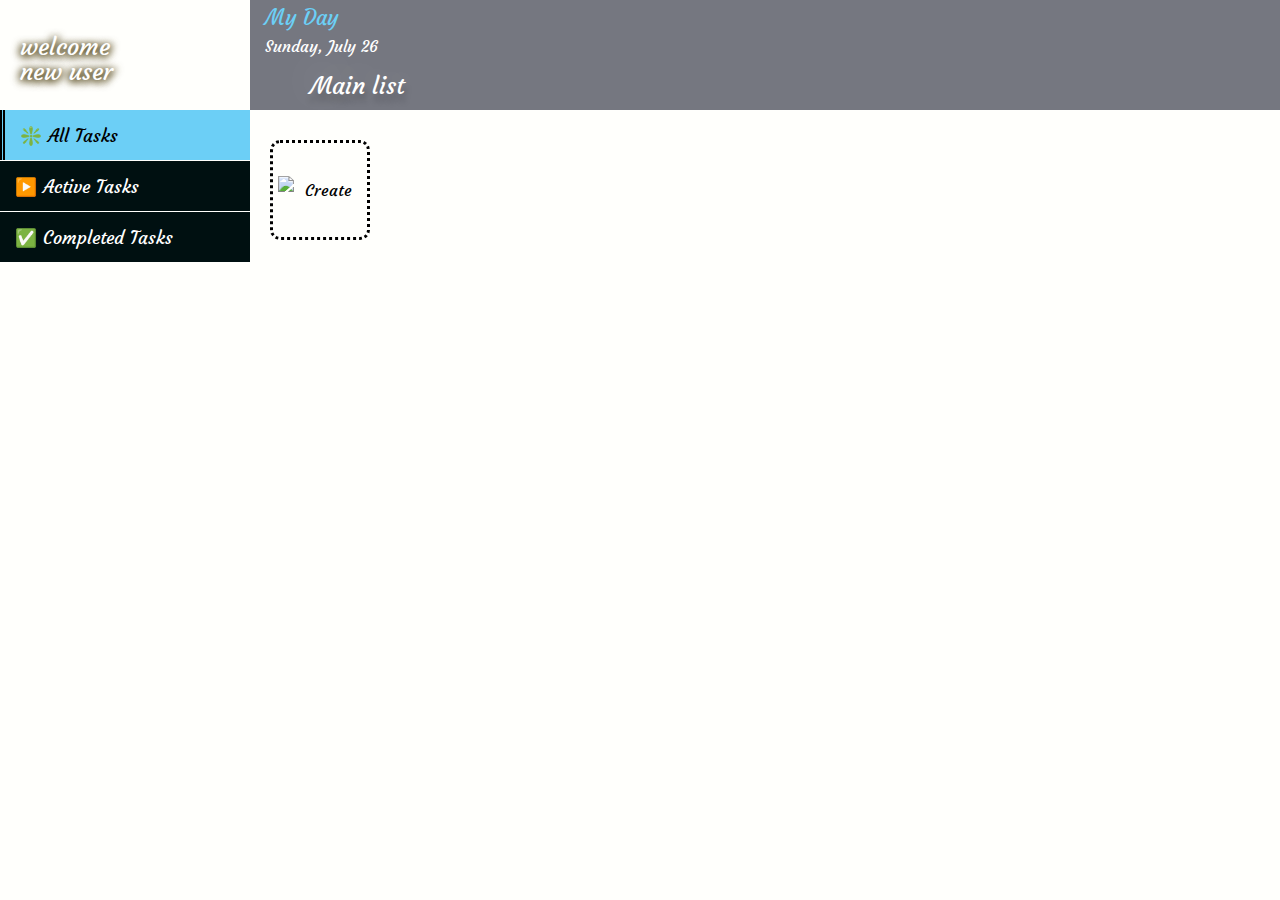
==== index.html @ bcb66ee1 "fixed delete button, removed trash from html css" ====
<!DOCTYPE html>
<html lang="en">
  <head>
    <meta charset="UTF-8" />
    <meta http-equiv="X-UA-Compatible" content="IE=edge" />
    <meta name="viewport" content="width=device-width, initial-scale=1.0" />
    <title>Todo</title>
    <link rel="stylesheet" href="style.css" />
    <link rel="preconnect" href="https://fonts.googleapis.com" />
    <link rel="preconnect" href="https://fonts.gstatic.com" crossorigin />
    <link
      href="https://fonts.googleapis.com/css2?family=Courgette&display=swap"
      rel="stylesheet"
    />
    <link
      href="https://fonts.googleapis.com/css2?family=Dancing+Script:wght@500&display=swap"
      rel="stylesheet"
    />
  </head>

  <body>
    <div id="container">
      <!-- ...........................NAVIGATION........................ -->
      <div id="nav">
        <div class="hide">
          <div class="upper-nav">
            <div class="back">
              <img src="https://img.icons8.com/nolan/30/back.png" />
            </div>
            <div class="welcome-small">
              <p>welcome</p>
              <p><span class="pointer user">new user</span></p>
            </div>
          </div>

          <div class="lower-nav">
            <ul class="new-ul">
              <li class="day selected-task">
                <span class="sun">❇️</span>
                <p>All Tasks</p>
              </li>
              <li class="active"><span class="sun">▶️</span> Active Tasks</li>
              <li class="completed">
                <span class="sun">✅</span> Completed Tasks
              </li>
            </ul>
          </div>
          <div class="empty"></div>
          <!-- empty.. not funny, what are u doing mosi -->
        </div>
      </div>

      <!-- ....................HEADER.......................... -->

      <div id="header">
        <div class="background-less">
          <div class="menu">
            <img
              src="https://img.icons8.com/ios-filled/30/000000/menu--v2.png"
            />
          </div>
          <div class="dateAndDay">
            <div class="current-part">
              <p>My Day</p>
            </div>
            <div id="date"></div>
            <div class="list">
              <p class="list-name">
                <span class="pointer">Main list</span>
              </p>
            </div>
          </div>
        </div>
        <div class="for-background">
          <div style="display: none">
            <img src="theme.png" alt="theme" class="theme-change" />
          </div>
        </div>
      </div>

      <!-- ,........................CONTENT........................... -->

      <div id="content">
        <div class="list2">
          <p class="list-name">
            <span>Main list</span>
          </p>
        </div>
        <div class="items">
          <div class="create" id="create">
            <img
              src="https://img.icons8.com/external-kiranshastry-lineal-color-kiranshastry/25/000000/external-Green-Plus-miscellaneous-kiranshastry-lineal-color-kiranshastry.png"
            />
            <p>Create</p>
          </div>
        </div>
      </div>
    </div>

    
    <script src="username.js"></script>
    <script src="date.js"></script>
    <script src="functions.js"></script>
  </body>
</html>
---- style.css ----
* {
  margin: 0;
  padding: 0;
  box-sizing: border-box;
}

:root {
  --font: "Courgette", cursive;
  --font2: "Dancing Script", cursive;
  --header: #757780;
  --body: #fffffc;
  --items: #98ce00;
  --text-white: #fff;
  --text-black: #000;
  --special: #6ccff6;
  --lists: #001011;
}

[disabled] {
  opacity: 0.2;
  pointer-events: none;
}

#container {
  height: 100vh;
  min-height: 300px;
  width: 100vw;
  display: grid;
  grid-template-rows: 110px auto;
  grid-template-columns: 250px auto;
  grid-template-areas:
    "nav header"
    "nav content";
  position: relative;
}

#nav {
  grid-area: nav;
  background-color: var(--body);
  overflow: auto;
}

#header {
  grid-area: header;
  background-color: var(--header);
  display: flex;
  position: relative;
}

.background-less {
  width: 200px;
  height: 100%;
}

.for-background {
  width: 80%;
  height: 100%;
  background-image: url("man.png");
  background-size: contain;
  background-repeat: no-repeat;
  background-position: center;
}

.welcome p {
  color: var(--text-white);
  margin-right: 30px;
  margin-left: 20px;
  line-height: 25px;
  font-family: var(--font);
  font-size: 20px;
  text-align: center;
}

[id*="content"] {
  width: 100%;
  height: 100%;
  position: absolute;
  grid-area: content;
  background-color: var(--body);
  font-family: var(--font);
  padding-top: 20px;
  overflow: auto;
}

.items {
  display: flex;
  flex-wrap: wrap;
}

.list-name {
  font-size: 1.5em;
  text-align: center;
  margin-top: 15px;
  color: rgba(0, 0, 0, 0.6);
  text-shadow: 2px 8px 6px rgba(0, 0, 0, 0.2),
    0px -5px 35px rgba(255, 255, 255, 0.3);
  font-family: var(--font);
  color: var(--text-white);
}

.todo-item {
  position: relative;
  padding-top: 15px;
  width: 100px;
  height: 100px;
  background-color: var(--items);
  display: flex;
  justify-content: center;
  border-radius: 10px;
  box-shadow: 0px 0px 12px 0px #000000;
  margin-left: 22px;
  margin-bottom: 10px;
  margin-top: 10px;
}

.task {
  text-shadow: 0px 4px 3px rgba(0, 0, 0, 0.4), 0px 8px 13px rgba(0, 0, 0, 0.1),
    0px 18px 23px rgba(0, 0, 0, 0.1);
  color: var(--text-black);
  font-size: 1em;
  font-family: var(--font);
  background-color: transparent;
  text-align: center;
  width: 90%;
  height: 30%;
  border: none;
}

.items img {
  pointer-events: none;
}

.pointer:hover {
  cursor: pointer;
}

.create {
  border: 3px dotted black;
  width: 100px;
  height: 100px;
  border-radius: 10px;
  margin-left: 20px;
  margin-top: 10px;
  position: relative;
}

.create img {
  position: absolute;
  top: 35%;
  left: 5px;
}

.create p {
  margin-top: 50px;
  position: absolute;
  bottom: 37px;
  right: 15px;
}

.tick-icon {
  width: 20px;
  height: 20px;
  position: absolute;
  bottom: 10px;
  left: 10px;
  background-color: transparent;
  border: none;
}

.list-item {
  position: relative;
}

.delete-icon {
  width: 20px;
  height: 20px;
  position: absolute;
  bottom: 10px;
  right: 10px;
  background-color: transparent;
  border: none;
}

.delete-icon:hover,
.tick-icon:hover,
.edit-icon:hover {
  cursor: pointer;
}

.edit-icon {
  width: 20px;
  height: 20px;
  position: absolute;
  background-color: transparent;
  border: none;
  bottom: 11px;
  left: 38px;
}

.create:hover {
  box-shadow: 0px 0px 12px 0px #000000;
  cursor: pointer;
}

.dateAndDay {
  margin-left: 15px;
}

.current-part p {
  margin-top: 5px;
  font-size: 1.3em;
  color: var(--special);
  font-family: var(--font);
}

#date {
  margin-top: 5px;
  font-size: 1em;
  font-family: var(--font);
  color: var(--text-white);
}

.upper-nav {
  height: 110px;
  width: 100%;
  background-image: url("newpic.jpg");
  background-size: cover;
}

.welcome-small p {
  color: var(--text-white);
  margin-left: 20px;
  line-height: 25px;
  font-family: var(--font);
  font-size: 1.5em;
  text-shadow: 3px 0px 7px rgba(81, 67, 21, 0.8),
    -3px 0px 7px rgba(81, 67, 21, 0.8), 0px 4px 7px rgba(81, 67, 21, 0.8);
}

.empty {
  width: 100%;
  height: 20px;
}

.new-ul {
  display: flex;
  list-style-type: none;
  flex-direction: column;
}

.new-ul li {
  width: 100%;
  background-color: var(--lists);
  height: 50px;
  font-family: var(--font);
  margin-bottom: 1px;
  font-size: 1.1em;
  padding-top: 15px;
  color: var(--text-white);
}

.new-ul li:hover {
  background-color: var(--items);
  color: var(--text-black);
  cursor: pointer;
}

.new-ul li p {
  display: inline;
  pointer-events: none;
}

.sun {
  margin-left: 15px;
}

.star {
  margin-left: 15px;
}

.lists ul {
  display: flex;
  flex-direction: column;
  width: 100%;
}

.lists ul li {
  background-color: var(--header);
  width: 100%;
  height: 50px;
  padding-top: 12px;
  color: var(--text-black);
  font-family: var(--font2);
  font-size: 1.3em;
  padding-left: 28px;
  margin-bottom: 1px;
}

.list {
  display: block;
}

.list2 {
  display: none;
}

.menu {
  display: none;
  width: 40px;
  height: 40px;
  padding: 5px 0 0 3px;
}

.menu:hover {
  background-color: var(--body);
}

.create-list {
  position: relative;
  padding-left: 30px !important;
}

.create-list:hover {
  cursor: pointer;
}

.create-list img {
  position: absolute;
  left: 5px;
  top: 15px;
}

.delete-list {
  position: absolute;
  top: 15px;
  left: 2px;
}

.delete-list:hover {
  cursor: pointer;
}

.welcome-small {
  padding-top: 35px;
}

.back {
  width: 40px;
  display: flex;
  justify-content: center;
  align-items: center;
  display: none;
  position: absolute;
}

.back:hover {
  background-color: var(--body);
}

.selected-task {
  border-left: 5px double black;
  background-color: var(--special) !important;
  color: var(--text-black) !important;
}

.selected-list {
  border-left: 5px groove rgb(236, 8, 84);
  background-color: var(--lists) !important;
  color: var(--text-white) !important;
}

.done-item {
    background-color: green !important;
}

.done-item input {
    text-decoration: line-through;
}
@media only screen and (max-width: 768px) {
  #container {
    grid-template-columns: minmax(150px, 30%) auto;
  }

  .list {
    display: none;
  }

  .list-name p {
    display: block;
    text-align: center;
  }

  .dateAndDay {
    position: absolute;
  }

  .font-change img,
  .theme-change {
    width: 30px;
    height: 30px;
  }

  .theme-change {
    top: 0px;
  }

  .list2 {
    display: block;
  }

  .list-name {
    color: var(--text-black);
    margin-bottom: 5px;
    margin-top: 0;
  }

  .todo-item {
    margin-left: 18px;
  }

  .new-ul li {
    height: 50px;
    padding-top: 15px;
    font-size: 1em;
  }

  .hide {
    display: block;
  }
}

@media only screen and (max-width: 600px) {
  #container {
    grid-template-columns: 100%;
    grid-template-areas:
      "header"
      "content";
  }

  .menu {
    display: block;
  }

  .list-name p {
    display: block;
    text-align: center;
  }

  #nav {
    position: fixed;
    height: 100%;
    width: 0;
    top: 0;
    left: 0;
    z-index: 1;
    transition: all 0.25s linear;
  }

  .back {
    display: block;
  }

  .todo-item {
    margin-left: 20px !important;
  }

  .hide {
    display: none;
    color: rgb(236, 8, 84);
  }
}
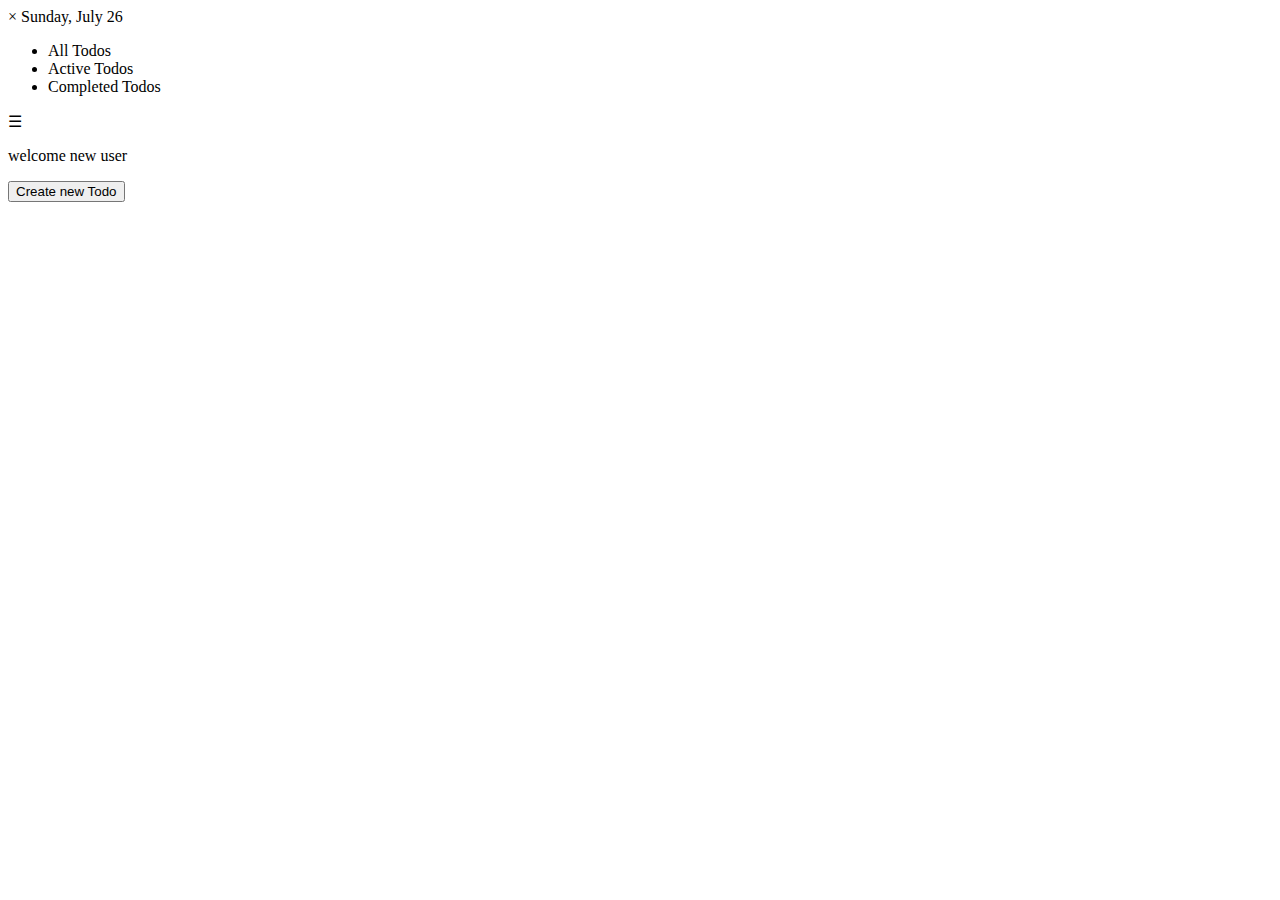
==== commit 65bf7861: "updated html and css, replaced with old one" ====
--- a/index.html
+++ b/index.html
@@ -5,7 +5,7 @@
     <meta http-equiv="X-UA-Compatible" content="IE=edge" />
     <meta name="viewport" content="width=device-width, initial-scale=1.0" />
     <title>Todo</title>
-    <link rel="stylesheet" href="style.css" />
+    <link rel="stylesheet" href="style2.css" />
     <link rel="preconnect" href="https://fonts.googleapis.com" />
     <link rel="preconnect" href="https://fonts.gstatic.com" crossorigin />
     <link
@@ -17,89 +17,36 @@
       rel="stylesheet"
     />
   </head>
-
   <body>
     <div id="container">
-      <!-- ...........................NAVIGATION........................ -->
-      <div id="nav">
-        <div class="hide">
-          <div class="upper-nav">
-            <div class="back">
-              <img src="https://img.icons8.com/nolan/30/back.png" />
+      <nav>
+        <span class="close-menu" onclick="closeMenu()">
+          &times;
+        </span>
+        <span id="date"></span>
+        <ul>
+          <li class="all selected-task">All Todos</li>
+          <li class="active">Active Todos</li>
+          <li class="completed">Completed Todos</li>
+        </ul>
+      </nav>
+      <article>
+        <span class="open-menu" onclick="openMenu()">&#9776;</span>
+        <div class="welcome-create-bundle">
+          <div class="welcome">
+              <p>welcome <span class="pointer user">new user</span></p>
             </div>
-            <div class="welcome-small">
-              <p>welcome</p>
-              <p><span class="pointer user">new user</span></p>
+            <div class="create" id="create">
+              <button>Create new Todo</button>
             </div>
-          </div>
-
-          <div class="lower-nav">
-            <ul class="new-ul">
-              <li class="day selected-task">
-                <span class="sun">❇️</span>
-                <p>All Tasks</p>
-              </li>
-              <li class="active"><span class="sun">▶️</span> Active Tasks</li>
-              <li class="completed">
-                <span class="sun">✅</span> Completed Tasks
-              </li>
-            </ul>
-          </div>
-          <div class="empty"></div>
-          <!-- empty.. not funny, what are u doing mosi -->
         </div>
-      </div>
-
-      <!-- ....................HEADER.......................... -->
-
-      <div id="header">
-        <div class="background-less">
-          <div class="menu">
-            <img
-              src="https://img.icons8.com/ios-filled/30/000000/menu--v2.png"
-            />
-          </div>
-          <div class="dateAndDay">
-            <div class="current-part">
-              <p>My Day</p>
-            </div>
-            <div id="date"></div>
-            <div class="list">
-              <p class="list-name">
-                <span class="pointer">Main list</span>
-              </p>
-            </div>
-          </div>
-        </div>
-        <div class="for-background">
-          <div style="display: none">
-            <img src="theme.png" alt="theme" class="theme-change" />
-          </div>
-        </div>
-      </div>
-
-      <!-- ,........................CONTENT........................... -->
-
-      <div id="content">
-        <div class="list2">
-          <p class="list-name">
-            <span>Main list</span>
-          </p>
-        </div>
-        <div class="items">
-          <div class="create" id="create">
-            <img
-              src="https://img.icons8.com/external-kiranshastry-lineal-color-kiranshastry/25/000000/external-Green-Plus-miscellaneous-kiranshastry-lineal-color-kiranshastry.png"
-            />
-            <p>Create</p>
-          </div>
-        </div>
-      </div>
+        <div class="items"></div>
+      </article>
     </div>
 
-    
     <script src="username.js"></script>
     <script src="date.js"></script>
     <script src="functions.js"></script>
+    <script src="menu.js"></script>
   </body>
 </html>
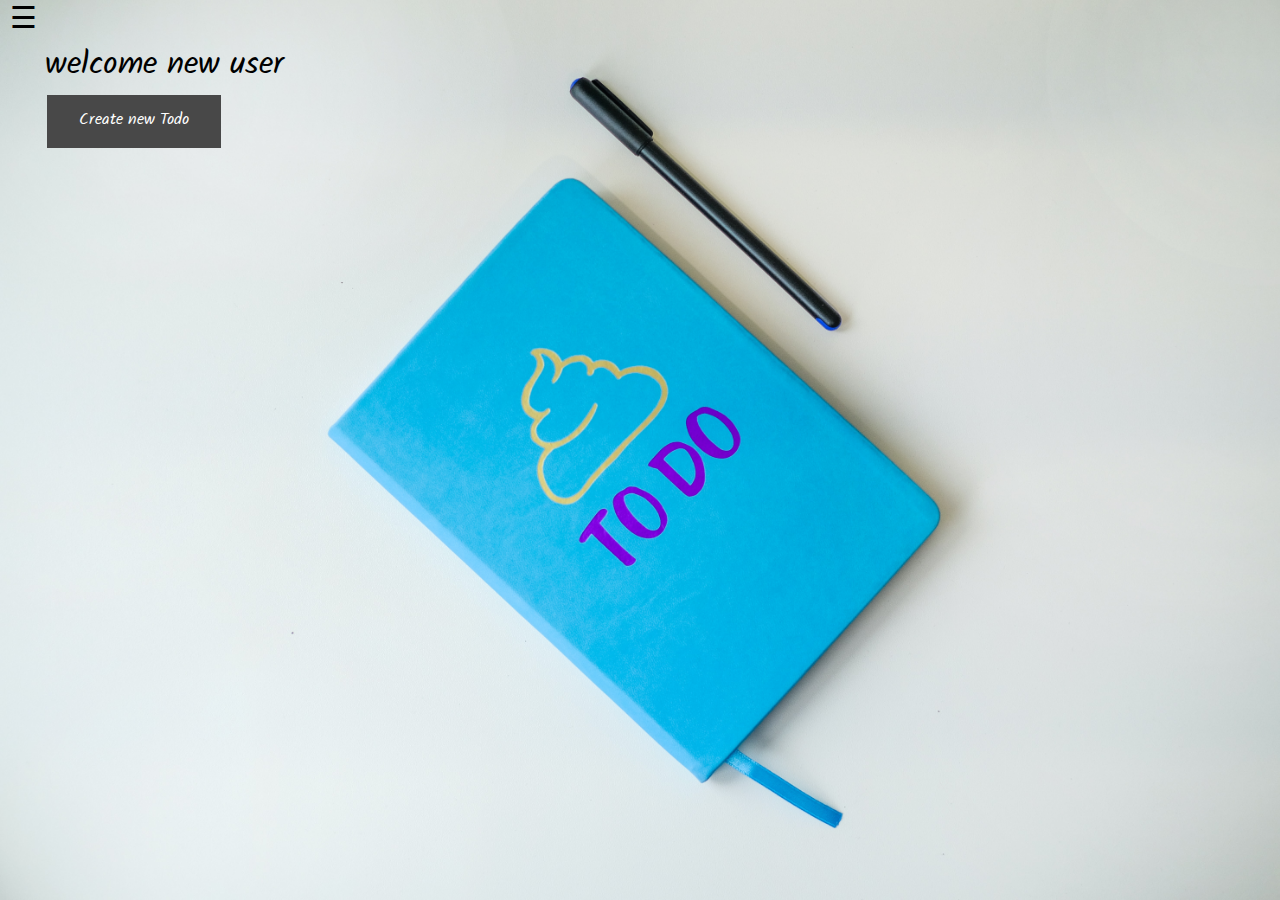
==== commit 594108a1: "fixed css" ====
--- a/index.html
+++ b/index.html
@@ -5,7 +5,7 @@
     <meta http-equiv="X-UA-Compatible" content="IE=edge" />
     <meta name="viewport" content="width=device-width, initial-scale=1.0" />
     <title>Todo</title>
-    <link rel="stylesheet" href="style2.css" />
+    <link rel="stylesheet" href="style.css" />
     <link rel="preconnect" href="https://fonts.googleapis.com" />
     <link rel="preconnect" href="https://fonts.gstatic.com" crossorigin />
     <link
--- a/style.css
+++ b/style.css
@@ -0,0 +1,203 @@
+@import url("https://fonts.googleapis.com/css2?family=Solitreo&display=swap");
+
+* {
+  margin: 0;
+  padding: 0;
+  box-sizing: border-box;
+  overflow: hidden;
+  font-family: "Solitreo", cursive;
+}
+
+#container {
+  position: relative;
+  width: 100vw;
+  height: 100vh;
+}
+
+nav {
+  height: 100%;
+  width: 0;
+  position: fixed;
+  background-color: brown;
+  top: 0;
+  left: 0;
+  z-index: 1;
+  overflow-x: hidden;
+  transition: 0.3s;
+  padding-top: 60px;
+  background-color: rgb(42, 41, 41);
+  font-size: 1.65rem;
+}
+ul {
+  padding-left: 10px;
+  margin-top: 30px;
+}
+li {
+  margin-top: 20px;
+  color: rgb(116, 116, 116);
+  cursor: pointer;
+  transition: 0.3s;
+  display: block;
+  width: 250px;
+}
+li:hover {
+  color: #fff;
+}
+.selected-task {
+  color: #fff !important;
+}
+
+article {
+  background-image: url("todo.jpg");
+  background-size: cover;
+  background-repeat: no-repeat;
+  width: 100%;
+  height: 100%;
+  position: relative;
+}
+.items img {
+  pointer-events: none;
+}
+
+span {
+  cursor: pointer;
+}
+
+[disabled] {
+  opacity: 0.2 !important;
+  pointer-events: none;
+}
+
+.open-menu {
+  color: #000;
+  font-size: 30px;
+  margin-left: 10px;
+}
+.create {
+  margin-left: 45px;
+  display: inline-block;
+  font-size: 1.3rem;
+}
+.create button {
+  background-color: rgb(72, 72, 72);
+  border: none;
+  color: #fff;
+  padding: 15px 32px;
+  text-align: center;
+  text-decoration: none;
+  display: inline-block;
+  font-size: 16px;
+  margin: 4px 2px;
+  cursor: pointer;
+  transition-duration: 0.4s;
+}
+.create button:hover {
+  box-shadow: 0 12px 16px 0 rgba(0, 0, 0, 0.24),
+    0 17px 50px 0 rgba(0, 0, 0, 0.19);
+}
+.items {
+  display: flex;
+  flex-wrap: wrap;
+  width: 100%;
+  justify-content: space-around;
+}
+.todo-item {
+  margin-top: 3px;
+  padding: 5px;
+  width: 44%;
+  display: grid;
+  grid-template-columns: 27% 27% 27%;
+  grid-template-rows: 50% 50%;
+  grid-template-areas:
+    "task task task"
+    "done edit delete";
+  background-color: rgba(0, 0, 0, 0.55);
+  justify-content: space-between;
+}
+.todo-item button {
+  border: none;
+  height: 35px;
+  opacity: 1;
+  transition: 0.5s;
+}
+.todo-item button:hover {
+  box-shadow: 0 12px 16px 0 rgba(0, 0, 0, 0.24),
+    0 17px 50px 0 rgba(0, 0, 0, 0.19);
+}
+.task {
+  outline: none;
+  width: 100%;
+  padding: 12px 20px;
+  box-sizing: border-box;
+  border: none;
+  border-bottom: 2px solid red;
+  display: block;
+  grid-area: task;
+  transition: 1s linear;
+  height: 33px;
+  font-size: 1.1rem;
+}
+.task:focus {
+  outline: 1px solid red;
+  border: none;
+}
+.delete-icon {
+  grid-area: delete;
+  background-color: rgb(243, 93, 93);
+}
+.tick-icon {
+  grid-area: done;
+  background-color: rgb(67, 255, 73);
+}
+.edit-icon {
+  grid: edit;
+  background-color: rgb(240, 240, 76);
+}
+
+.done-item input {
+  background-color: rgb(64, 218, 64);
+  text-decoration: line-through;
+}
+
+#date {
+  color: #fff;
+  display: block;
+  margin-left: 10px;
+  font-size: 2rem;
+}
+
+.welcome {
+  margin-left: 45px;
+  font-size: 2rem;
+  width: 250px;
+}
+
+.close-menu {
+  color: #fff;
+  position: absolute;
+  top: 10px;
+  right: 10px;
+}
+
+@media only screen and (max-width: 720px) {
+  article {
+    overflow: auto;
+  }
+
+  .welcome-create-bundle {
+    display: flex;
+    justify-content: center;
+    align-items: center;
+    flex-direction: column;
+    margin-right: 30px;
+  }
+
+  .todo-item {
+    width: 88%;
+  }
+}
+@media only screen and (max-width: 480px) {
+    article {
+        background-image: url("todo-small.jpg");
+    }
+}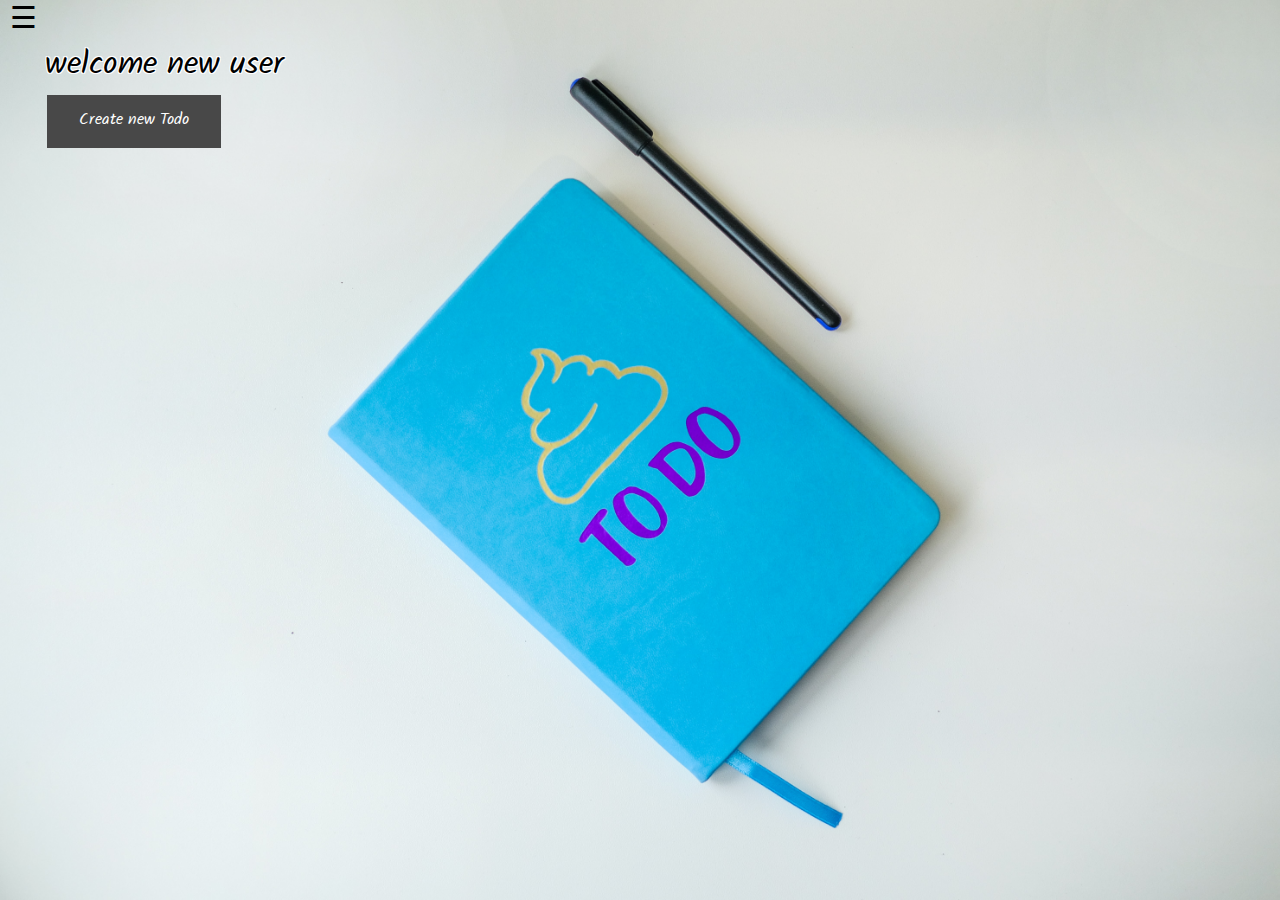
==== commit b9e31c3d: "sorting folders, minor fix to visual" ====
--- a/index.html
+++ b/index.html
@@ -5,7 +5,7 @@
     <meta http-equiv="X-UA-Compatible" content="IE=edge" />
     <meta name="viewport" content="width=device-width, initial-scale=1.0" />
     <title>Todo</title>
-    <link rel="stylesheet" href="style.css" />
+    <link rel="stylesheet" href="asset/style/style.css" />
     <link rel="preconnect" href="https://fonts.googleapis.com" />
     <link rel="preconnect" href="https://fonts.gstatic.com" crossorigin />
     <link
@@ -20,9 +20,7 @@
   <body>
     <div id="container">
       <nav>
-        <span class="close-menu" onclick="closeMenu()">
-          &times;
-        </span>
+        <span class="close-menu" onclick="closeMenu()"> &times; </span>
         <span id="date"></span>
         <ul>
           <li class="all selected-task">All Todos</li>
@@ -34,19 +32,19 @@
         <span class="open-menu" onclick="openMenu()">&#9776;</span>
         <div class="welcome-create-bundle">
           <div class="welcome">
-              <p>welcome <span class="pointer user">new user</span></p>
-            </div>
-            <div class="create" id="create">
-              <button>Create new Todo</button>
-            </div>
+            <p>welcome <span class="pointer user">new user</span></p>
+          </div>
+          <div class="create" id="create">
+            <button>Create new Todo</button>
+          </div>
         </div>
         <div class="items"></div>
       </article>
     </div>
 
-    <script src="username.js"></script>
-    <script src="date.js"></script>
-    <script src="functions.js"></script>
-    <script src="menu.js"></script>
+    <script src="asset/script/date.js"></script>
+    <script src="asset/script/functions.js"></script>
+    <script src="asset/script/menu.js"></script>
+    <script src="asset/script/username.js"></script>
   </body>
 </html>
--- a/asset/style/style.css
+++ b/asset/style/style.css
@@ -0,0 +1,208 @@
+@import url("https://fonts.googleapis.com/css2?family=Solitreo&display=swap");
+
+* {
+  margin: 0;
+  padding: 0;
+  box-sizing: border-box;
+  overflow: hidden;
+  font-family: "Solitreo", cursive;
+}
+
+#container {
+  position: relative;
+  width: 100vw;
+  height: 100vh;
+}
+
+nav {
+  height: 100%;
+  width: 0;
+  position: fixed;
+  background-color: brown;
+  top: 0;
+  left: 0;
+  z-index: 1;
+  overflow-x: hidden;
+  transition: 0.3s;
+  padding-top: 60px;
+  background-color: rgb(42, 41, 41);
+  font-size: 1.65rem;
+}
+ul {
+  padding-left: 10px;
+  margin-top: 30px;
+}
+li {
+  margin-top: 20px;
+  color: rgb(116, 116, 116);
+  cursor: pointer;
+  transition: 0.3s;
+  display: block;
+  width: 250px;
+}
+li:hover {
+  color: #fff;
+}
+.selected-task {
+  color: #fff !important;
+}
+
+article {
+  background-image: url("../pictures/todo.jpg");
+  background-size: cover;
+  background-repeat: no-repeat;
+  width: 100%;
+  height: 100%;
+  position: relative;
+}
+.items img {
+  pointer-events: none;
+}
+
+span {
+  cursor: pointer;
+}
+
+[disabled] {
+  opacity: 0.2 !important;
+  pointer-events: none;
+}
+
+.open-menu {
+  color: #000;
+  font-size: 30px;
+  margin-left: 10px;
+}
+.create {
+  margin-left: 45px;
+  display: inline-block;
+  font-size: 1.3rem;
+}
+.create button {
+  background-color: rgb(72, 72, 72);
+  border: none;
+  color: #fff;
+  padding: 15px 32px;
+  text-align: center;
+  text-decoration: none;
+  display: inline-block;
+  font-size: 16px;
+  margin: 4px 2px;
+  cursor: pointer;
+  transition-duration: 0.4s;
+}
+.create button:hover {
+  box-shadow: 0 12px 16px 0 rgba(0, 0, 0, 0.24),
+    0 17px 50px 0 rgba(0, 0, 0, 0.19);
+}
+.items {
+  display: flex;
+  flex-wrap: wrap;
+  width: 100%;
+  justify-content: space-around;
+}
+.todo-item {
+  margin-top: 3px;
+  padding: 5px;
+  width: 44%;
+  display: grid;
+  grid-template-columns: 27% 27% 27%;
+  grid-template-rows: 50% 50%;
+  grid-template-areas:
+    "task task task"
+    "done edit delete";
+  background-color: rgba(0, 0, 0, 0.55);
+  justify-content: space-between;
+}
+.todo-item button {
+  border: none;
+  height: 35px;
+  opacity: 1;
+  transition: 0.5s;
+}
+.todo-item button:hover {
+  box-shadow: 0 12px 16px 0 rgba(0, 0, 0, 0.24),
+    0 17px 50px 0 rgba(0, 0, 0, 0.19);
+}
+.task {
+  outline: none;
+  width: 100%;
+  padding: 12px 20px;
+  box-sizing: border-box;
+  border: none;
+  border-bottom: 2px solid red;
+  display: block;
+  grid-area: task;
+  transition: 1s linear;
+  height: 33px;
+  font-size: 1.1rem;
+}
+.task:focus {
+  outline: 1px solid red;
+  border: none;
+}
+.delete-icon {
+  grid-area: delete;
+  background-color: rgb(243, 93, 93);
+}
+.tick-icon {
+  grid-area: done;
+  background-color: rgb(67, 255, 73);
+}
+.edit-icon {
+  grid: edit;
+  background-color: rgb(240, 240, 76);
+}
+
+.done-item input {
+  background-color: rgb(64, 218, 64);
+  text-decoration: line-through;
+}
+
+#date {
+  color: #fff;
+  display: block;
+  margin-left: 10px;
+  font-size: 2rem;
+  width: 240px;
+}
+
+.welcome {
+  margin-left: 45px;
+  font-size: 2rem;
+  text-shadow: -1px -1px 0 #fff, 1px -1px 0 #fff, -1px 1px 0 #fff,
+    1px 1px 0 #fff;
+}
+
+.close-menu {
+  color: #fff;
+  position: absolute;
+  top: 10px;
+  right: 10px;
+}
+
+@media only screen and (max-width: 720px) {
+  article {
+    overflow: auto;
+  }
+
+  .welcome-create-bundle {
+    display: flex;
+    justify-content: center;
+    align-items: center;
+    flex-direction: column;
+    margin-right: 30px;
+  }
+
+  .todo-item {
+    width: 88%;
+  }
+}
+@media only screen and (max-width: 480px) {
+  article {
+    background-image: url("../pictures/todo-small.jpg");
+  }
+  .open-menu {
+    color: #fff;
+  }
+}
